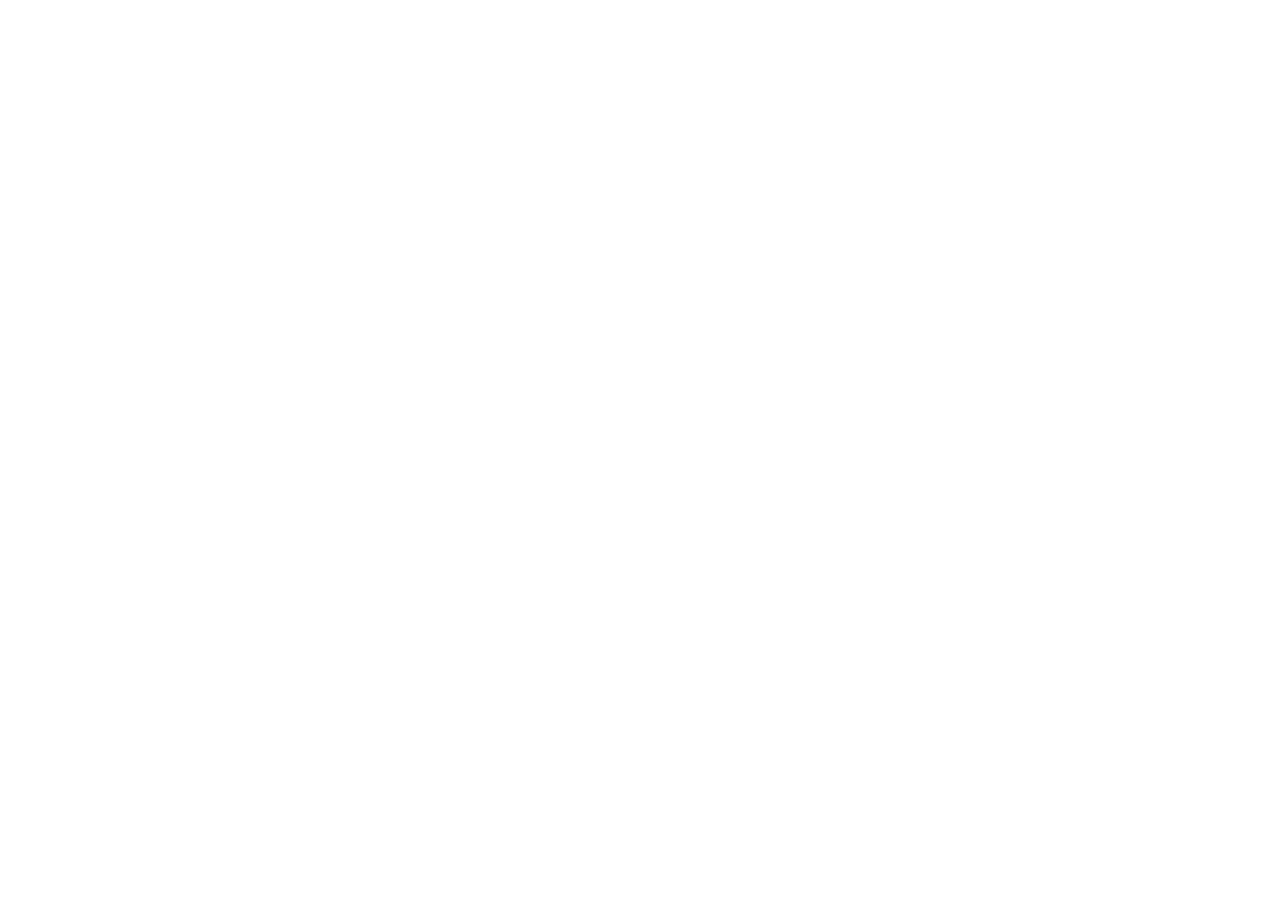
==== index.html @ 481e79f5 "Folder structure" ====
<html>
  <head>
    <meta name="viewport" content="width=device-width, initial-scale=1.0">
    <link rel="stylesheet" href="css/stylesheet.css">
    <meta charset="utf-8"/>
    <title>Smidig prosjekt</title>
  </head>
 <body>

 </body>
</html>
---- css/stylesheet.css ----
* {
margin: 0;
padding: 0;
}
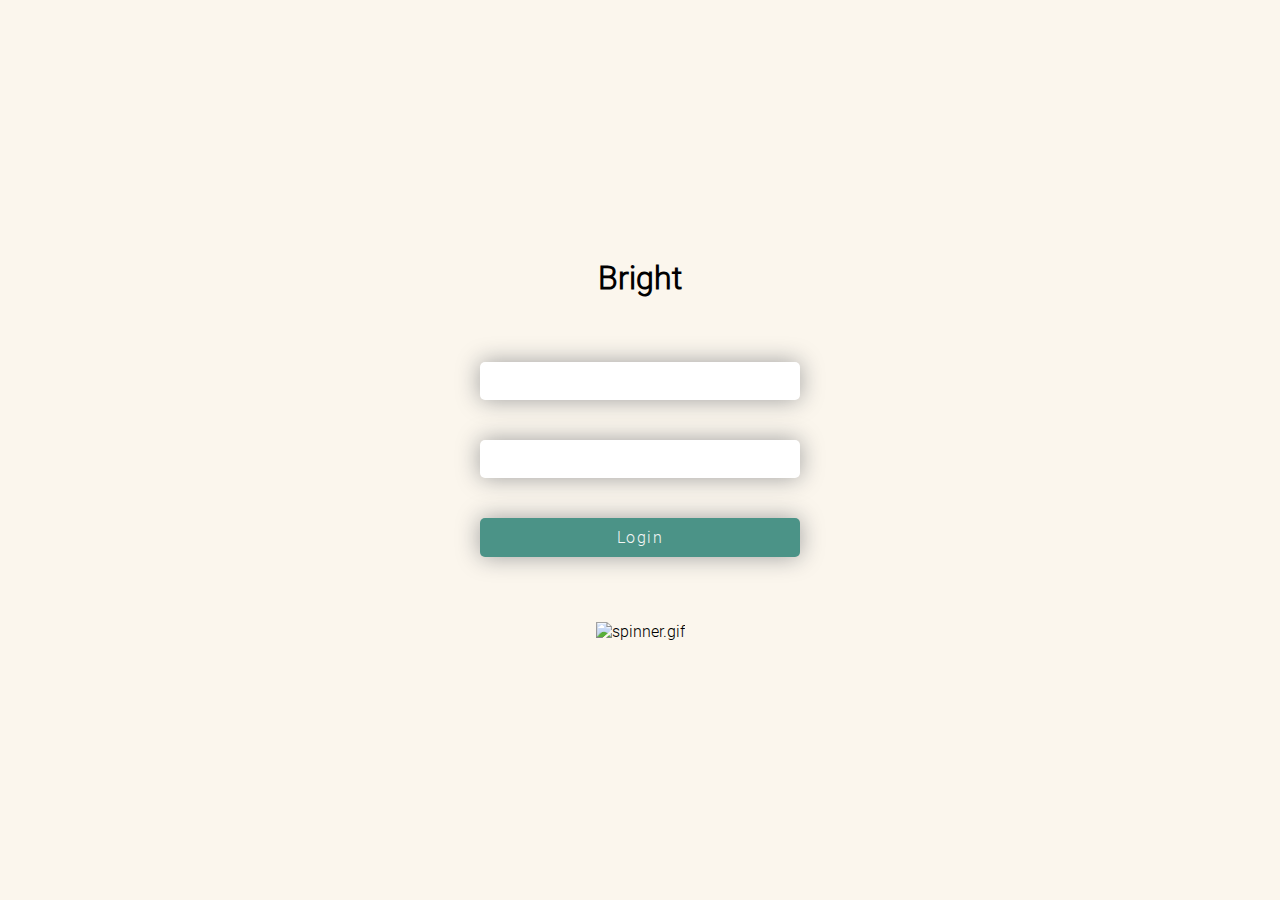
==== commit 9b66418c: "Login page Implemented." ====
--- a/index.html
+++ b/index.html
@@ -6,6 +6,21 @@
     <title>Smidig prosjekt</title>
   </head>
  <body>
+   <header>
+     <div class="navbar">
 
+     </div>
+   </header>
+   <div class="mainContainer">
+     <div id="inputContainer" align="center">
+       <h1>Bright</h3>
+       <form class="inputForm" action="index.html" method="post">
+         <input id="username" type="text" placeholder="" maxlength="12" required>
+         <input id="password" type="password" placeholder="" required>
+         <button type="button"  name="loginButton" id="loginButton" class="">Login</button>
+       </form>
+       <img id="loader" src="images/spinner_icon.gif" alt="spinner.gif">
+   </div>
+  </div>
  </body>
 </html>
--- a/css/stylesheet.css
+++ b/css/stylesheet.css
@@ -2,3 +2,76 @@
 margin: 0;
 padding: 0;
 }
+body {
+  font-family: 'Roboto';
+  background-color: rgb(251, 246, 237);
+}
+button {
+    letter-spacing: 0.1em;
+    outline: inherit;
+    background: none;
+    border: none;
+    color: #F3F6F4;
+    background-color: #4b9387;
+    font-family: inherit;
+}
+input, #loginButton{
+  border: none;
+  /*border-bottom: 1px solid rgb(64, 92, 106);*/
+   border-radius: 5px;
+   box-shadow: 0px 0px 23px 0px rgb(158 158 158);
+   padding:10px;
+   width: 50%;
+   font-size: 1em;
+}
+#inputContainer {
+  padding:25px;
+  display: flex;
+  flex-direction: column;
+  row-gap: 40px;
+  width: 50%;
+  align-items: center;
+}
+#username::-webkit-input-placeholder {
+  color:gray;
+  transition:.1s ease-in-out;
+}
+#username:focus::-webkit-input-placeholder {
+  color:transparent;
+  transition:.1s ease-in-out;
+}
+#username:focus {
+  background-image:url(../images/user.png);
+  background-repeat:no-repeat;
+  background-size:40px 100%;
+  transition:.1s ease-in-out;
+
+}
+.navbar {
+  
+}
+.mainContainer {
+    grid-column: 1 / 1;
+    height: 100%;
+    width: 100%;
+    display: flex;
+    flex-direction: column;
+    justify-content: center;
+    align-items: center;
+}
+.inputForm {
+  padding: 25px;
+  display: flex;
+  flex-direction: column;
+  row-gap: 40px;
+  width: 100%;
+  align-items: center;
+}
+.username {
+    text-align: center;
+}
+
+@font-face {
+  font-family: Roboto;
+  src: url(fonts/Roboto-Light.ttf);
+}
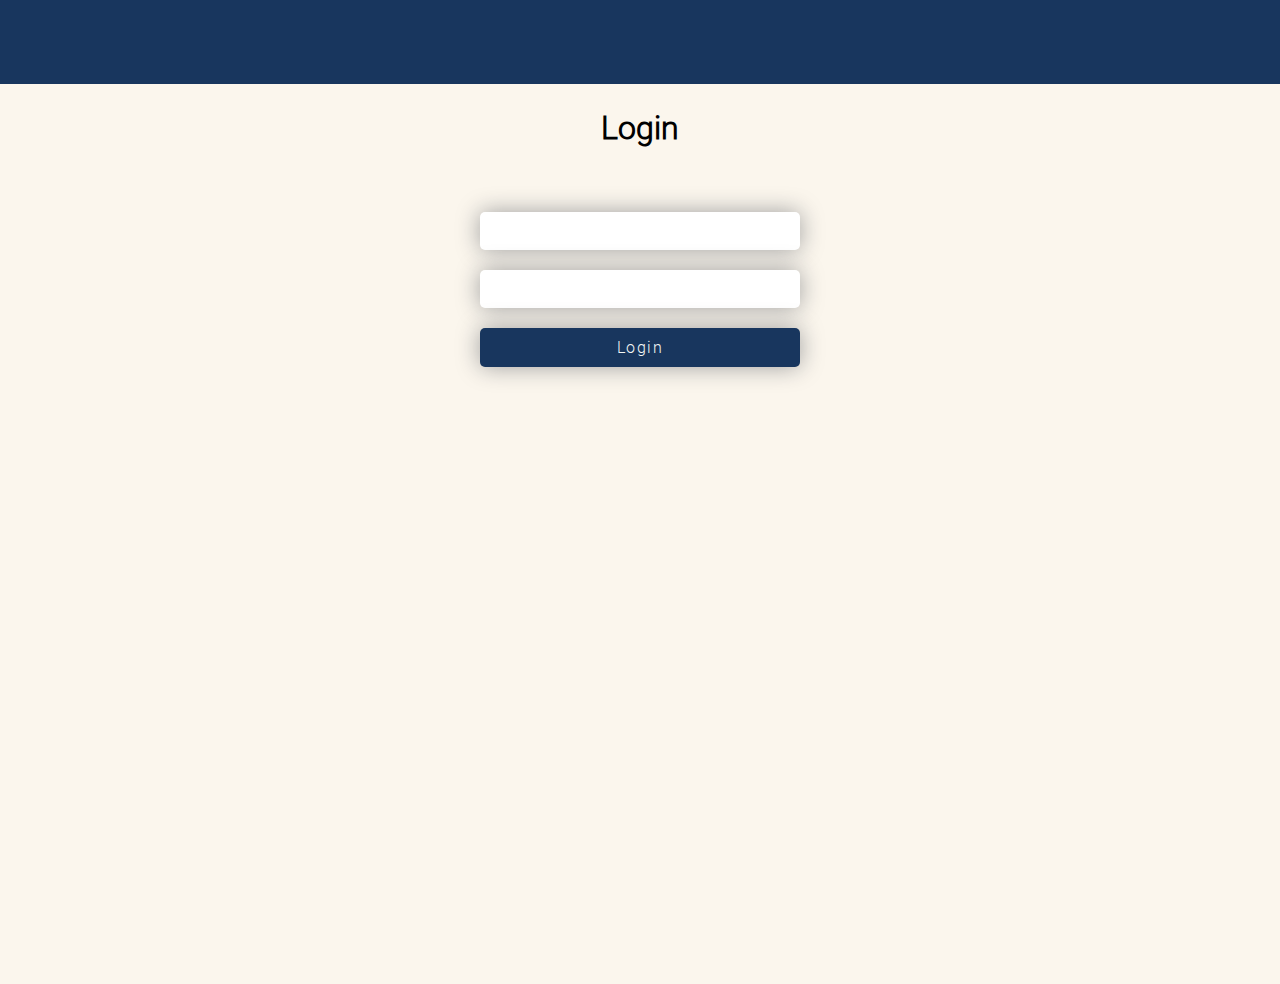
==== commit 71405d4c: "Login page styled" ====
--- a/index.html
+++ b/index.html
@@ -8,19 +8,20 @@
  <body>
    <header>
      <div class="navbar">
+       <div class="logo">
 
+       </div>
      </div>
    </header>
    <div class="mainContainer">
      <div id="inputContainer" align="center">
-       <h1>Bright</h3>
+       <h1>Login</h1>
        <form class="inputForm" action="index.html" method="post">
          <input id="username" type="text" placeholder="" maxlength="12" required>
          <input id="password" type="password" placeholder="" required>
          <button type="button"  name="loginButton" id="loginButton" class="">Login</button>
        </form>
-       <img id="loader" src="images/spinner_icon.gif" alt="spinner.gif">
-   </div>
+     </div>
   </div>
  </body>
 </html>
--- a/css/stylesheet.css
+++ b/css/stylesheet.css
@@ -12,7 +12,7 @@
     background: none;
     border: none;
     color: #F3F6F4;
-    background-color: #4b9387;
+    background-color: #18365e;
     font-family: inherit;
 }
 input, #loginButton{
@@ -23,6 +23,11 @@
    padding:10px;
    width: 50%;
    font-size: 1em;
+}
+.logo {
+  height: 3em;
+  background-repeat: no-repeat;
+  background-image: url(https://bright-products.com/wp-content/themes/netron/libs/images/logos/logo-success.svg);
 }
 #inputContainer {
   padding:25px;
@@ -48,7 +53,9 @@
 
 }
 .navbar {
-  
+  padding: 1em;
+  background-color: #18365e;
+  min-height: 3.25rem;
 }
 .mainContainer {
     grid-column: 1 / 1;
@@ -56,14 +63,14 @@
     width: 100%;
     display: flex;
     flex-direction: column;
-    justify-content: center;
+    justify-content: flex-start;
     align-items: center;
 }
 .inputForm {
   padding: 25px;
   display: flex;
   flex-direction: column;
-  row-gap: 40px;
+  row-gap: 20px;
   width: 100%;
   align-items: center;
 }
